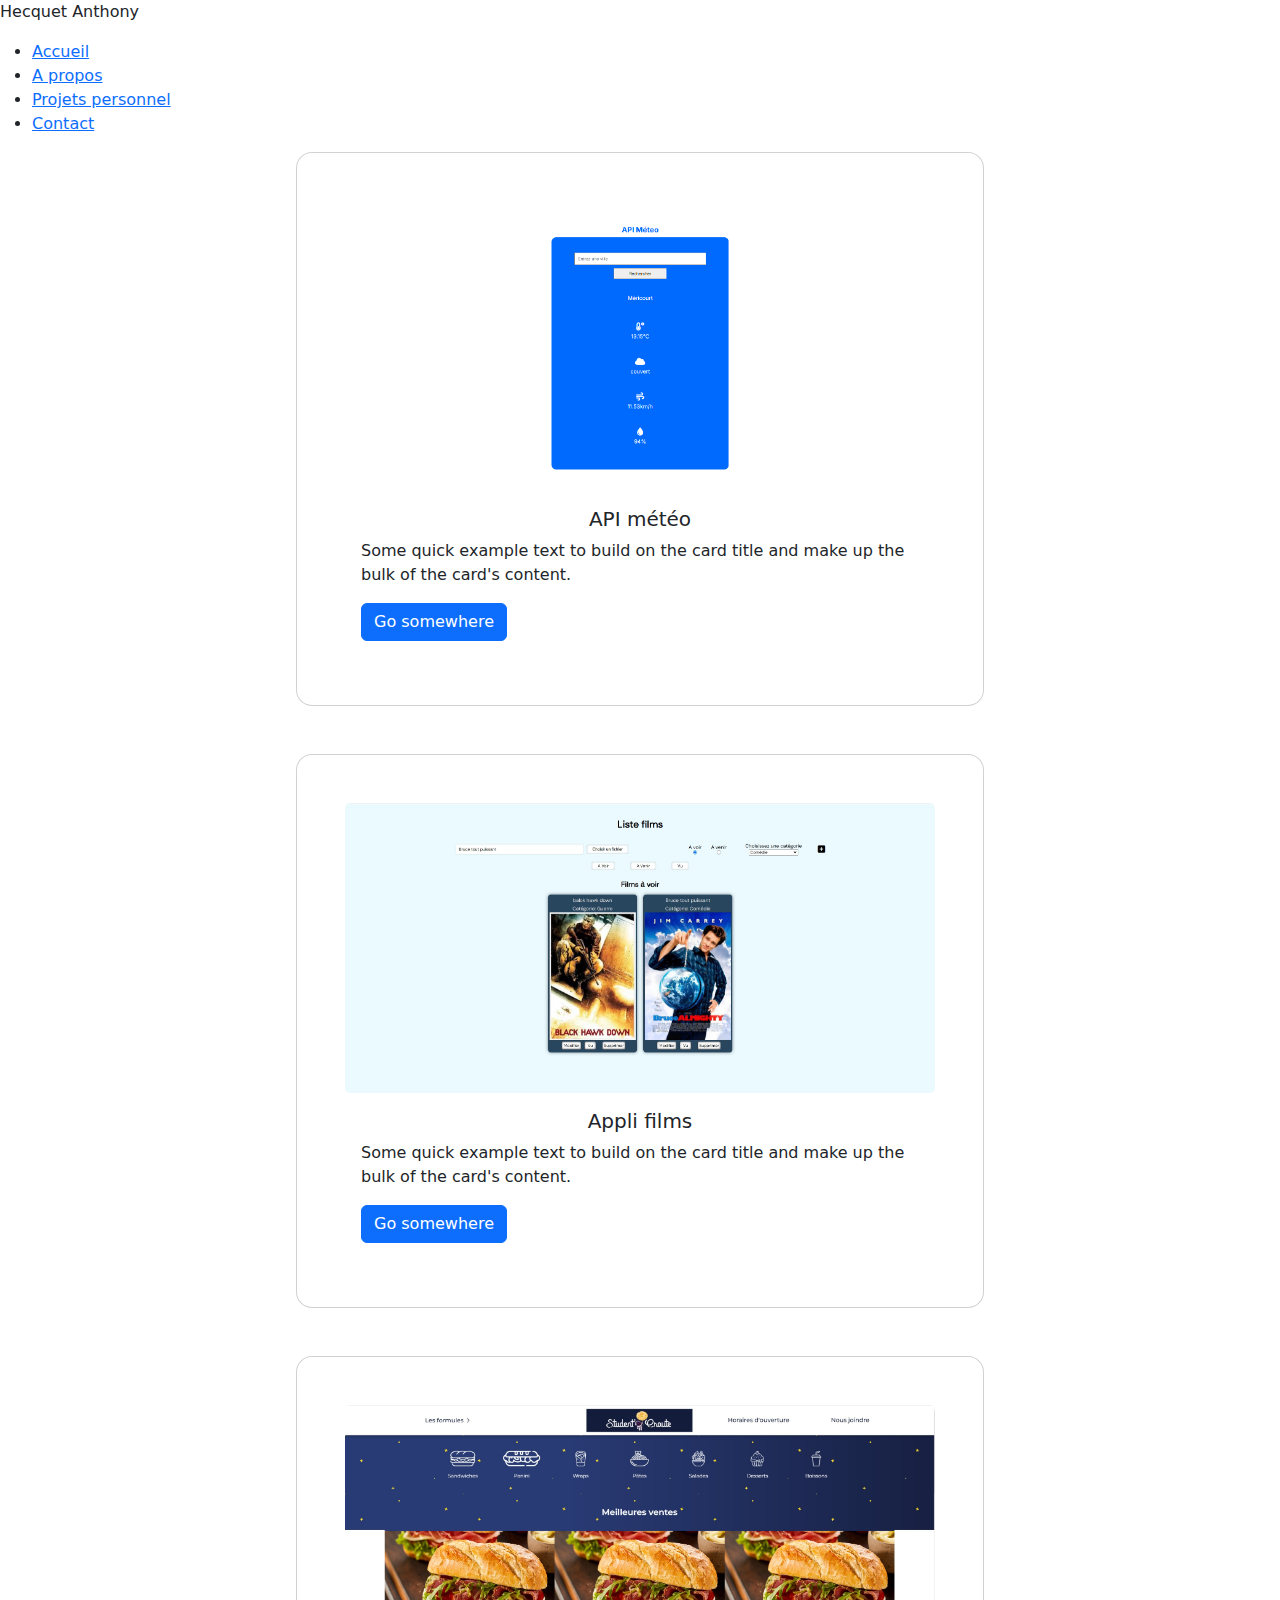
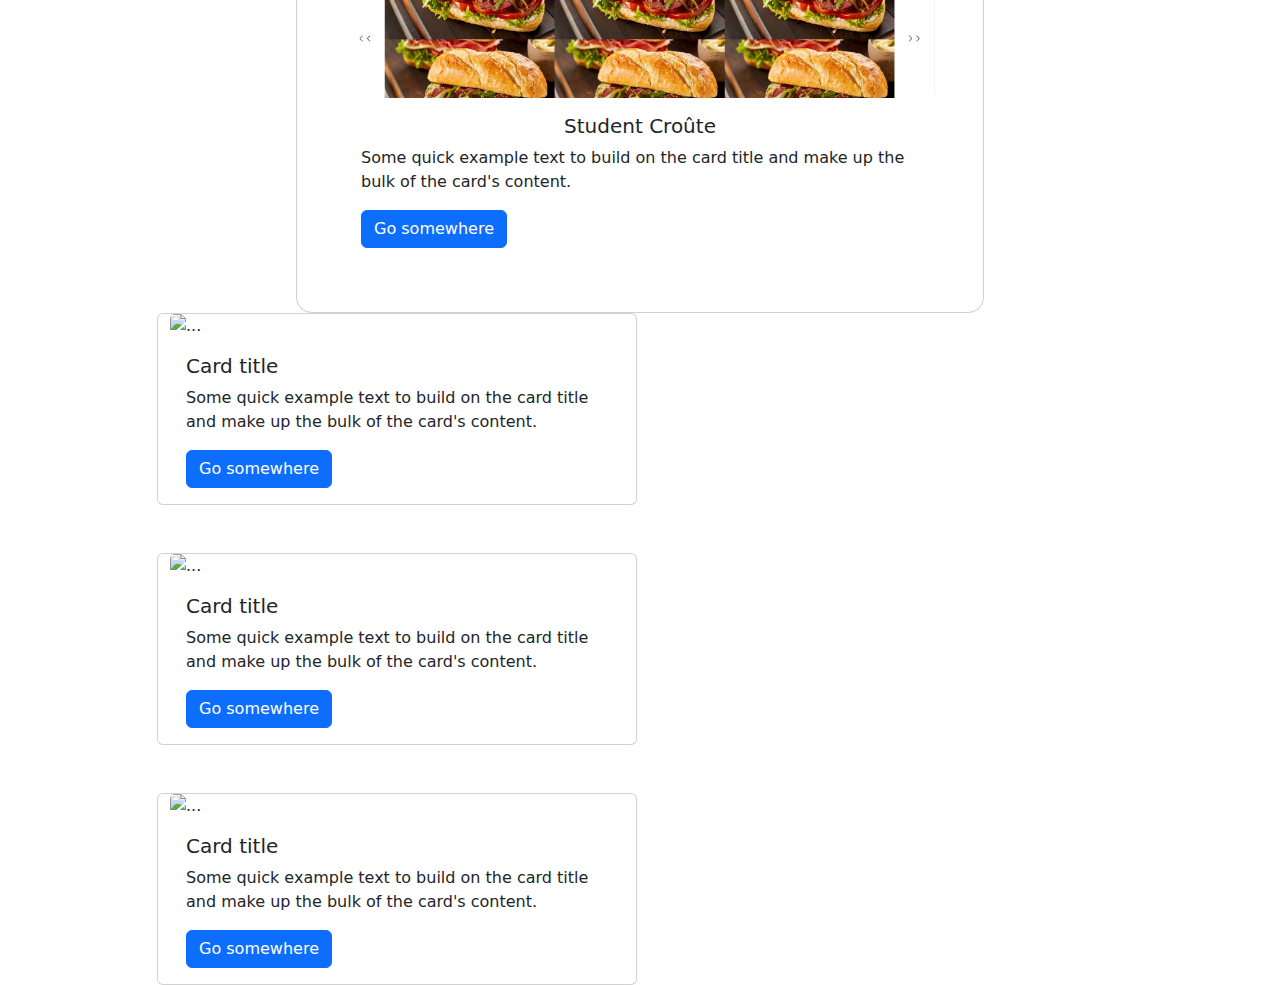
==== projets.html @ 363614ed "Création de la page mes projets" ====
<!DOCTYPE html>
<html lang="fr">
<head>
    <meta charset="UTF-8">
    <meta name="viewport" content="width=device-width, initial-scale=1.0">
    <title>Mes projets</title>

    <link rel="preconnect" href="https://fonts.googleapis.com">
    <link rel="preconnect" href="https://fonts.gstatic.com" crossorigin>
    <link href="https://fonts.googleapis.com/css2?family=Quantico:ital,wght@0,400;0,700;1,400;1,700&display=swap"
        rel="stylesheet">
        
    <link rel="stylesheet" href="css/projets.css">
    <link rel="stylesheet" href="https://cdn.jsdelivr.net/npm/bootstrap@5.3.3/dist/css/bootstrap.min.css">
    <script src="https://cdn.jsdelivr.net/npm/bootstrap@5.3.3/dist/js/bootstrap.bundle.min.js" defer></script>
</head>
<body>
    <header>
        <nav>
            <p class="nom">Hecquet <span class="prenom">Anthony</span></p>
            <ul class="menu">
                <li><a href="index.html">Accueil</a></li>
                <li><a href="propos.html">A propos</a></li>
                <li><a href="projets.html">Projets personnel</a></li>
                <li><a href="contact.html">Contact</a></li>
            </ul>
        </nav>
    </header>

    <main class="container-fluid d-flex flex-column justify-content-center align-items-center gap-5">
        <div class="tableau col-9 d-flex flex-column rounded-5">
            <div class="ligne row gap-5 justify-content-center">
                <div class="card rounded-4 p-5" style="width: 43rem;">
                  <img src="../img/api.png" class="card-img" alt="...">
                  <div class="card-body">
                    <h5 class="card-title text-wrap text-center">API météo</h5>
                    <p class="card-text">Some quick example text to build on the card title and make up the bulk of the card's content.</p>
                    <a href="#" class="btn btn-primary">Go somewhere</a>
                  </div>
                </div>
    
                <div class="card rounded-4 p-5" style="width: 43rem;">
                    <img src="../img/appli_film.jpg" class="card-img" alt="...">
                    <div class="card-body">
                      <h5 class="card-title text-wrap text-center">Appli films</h5>
                      <p class="card-text">Some quick example text to build on the card title and make up the bulk of the card's content.</p>
                      <a href="#" class="btn btn-primary">Go somewhere</a>
                    </div>
                  </div>
    
                  <div class="card rounded-4 p-5" style="width: 43rem;">
                    <img src="../img/student.jpg" class="card-img" alt="...">
                    <div class="card-body">
                      <h5 class="card-title text-wrap text-center">Student Croûte</h5>
                      <p class="card-text">Some quick example text to build on the card title and make up the bulk of the card's content.</p>
                      <a href="#" class="btn btn-primary">Go somewhere</a>
                    </div>
                  </div>
            </div>
    
            <div class="ligne row gap-5">
                <div class="card" style="width: 30rem;">
                  <img src="..." class="card-img-top" alt="...">
                  <div class="card-body">
                    <h5 class="card-title">Card title</h5>
                    <p class="card-text">Some quick example text to build on the card title and make up the bulk of the card's content.</p>
                    <a href="#" class="btn btn-primary">Go somewhere</a>
                  </div>
                </div>
    
                <div class="card" style="width: 30rem;">
                  <img src="..." class="card-img-top" alt="...">
                  <div class="card-body">
                    <h5 class="card-title">Card title</h5>
                    <p class="card-text">Some quick example text to build on the card title and make up the bulk of the card's content.</p>
                    <a href="#" class="btn btn-primary">Go somewhere</a>
                  </div>
                </div>
    
                <div class="card" style="width: 30rem;">
                  <img src="..." class="card-img-top" alt="...">
                  <div class="card-body">
                    <h5 class="card-title">Card title</h5>
                    <p class="card-text">Some quick example text to build on the card title and make up the bulk of the card's content.</p>
                    <a href="#" class="btn btn-primary">Go somewhere</a>
                    </div>
                </div>
            </div>
        </div>
        
    </main>
</body>
</html>
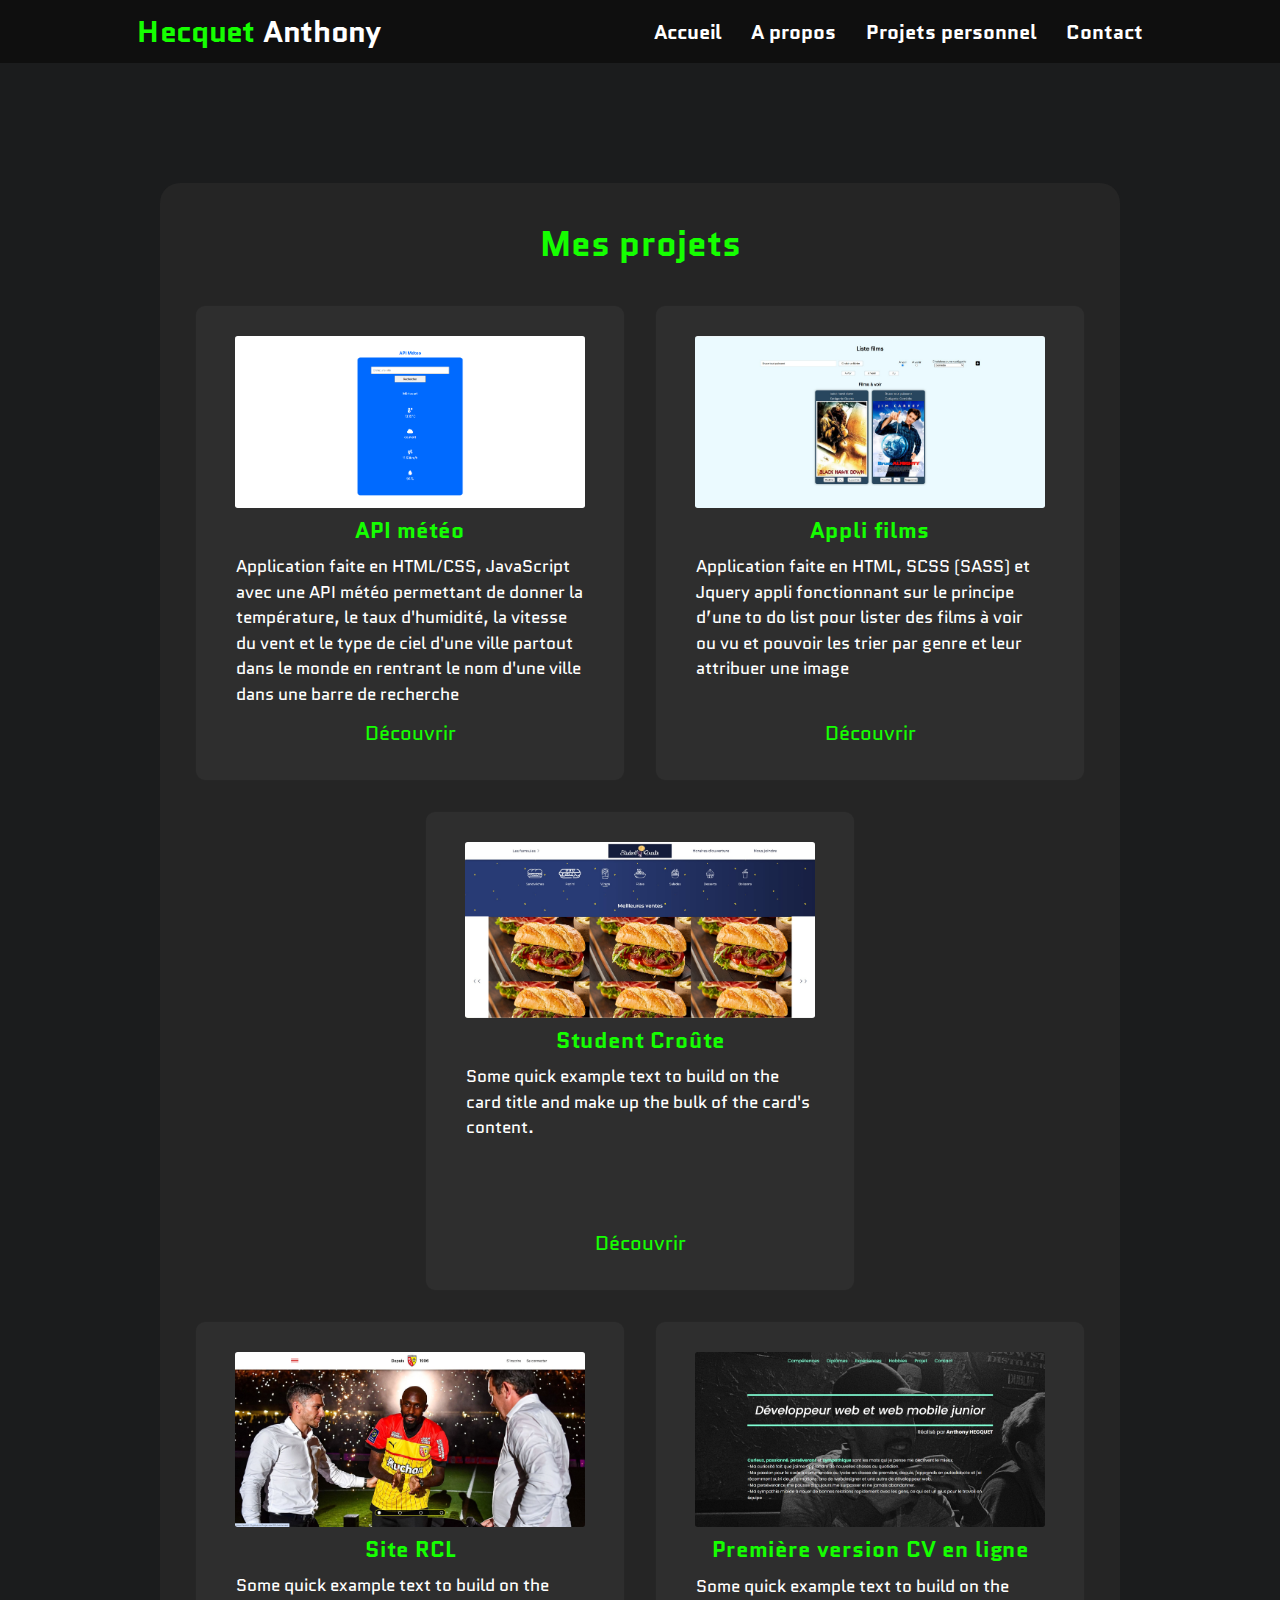
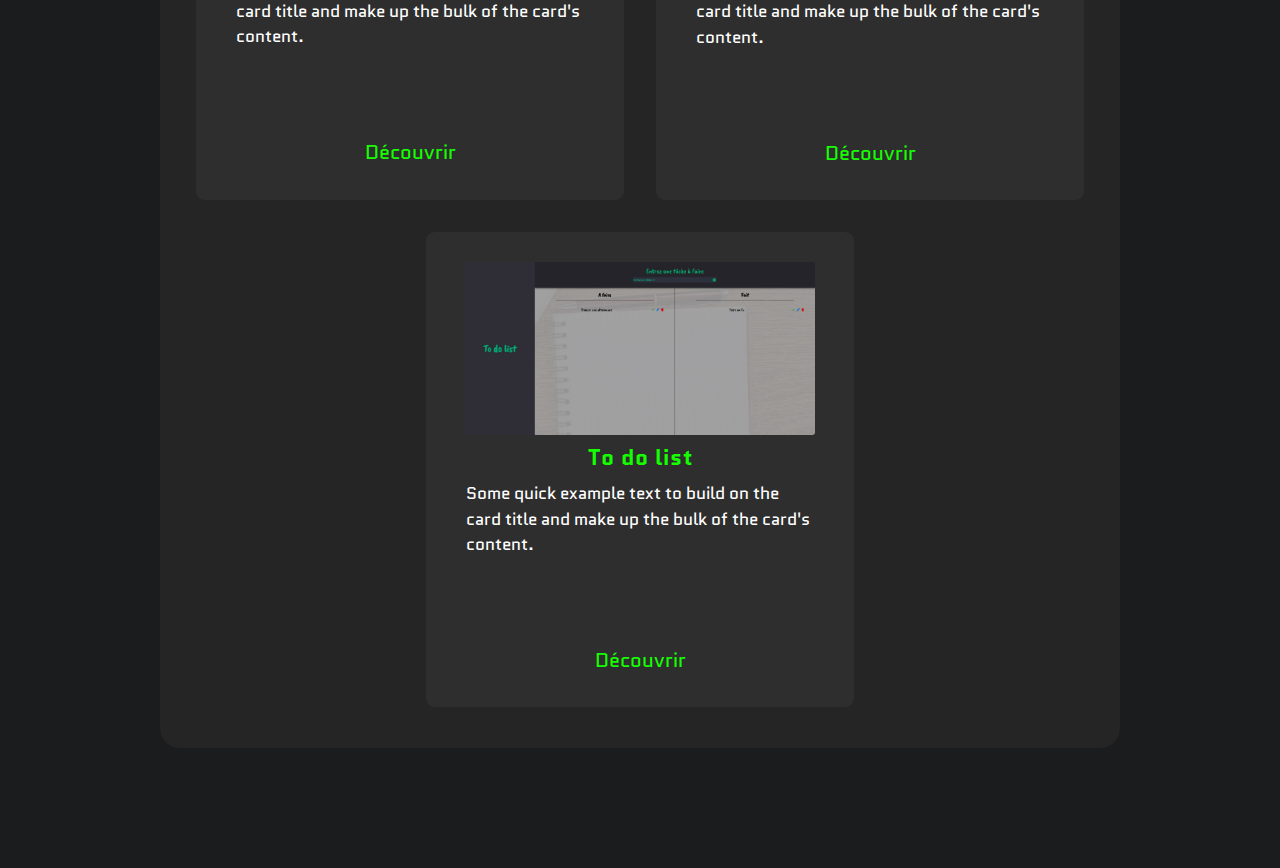
==== commit 87347e64: "h2, .ligne-1 et 2, card-body, card-text, .decouvrir" ====
--- a/projets.html
+++ b/projets.html
@@ -29,62 +29,68 @@
 
     <main class="container-fluid d-flex flex-column justify-content-center align-items-center gap-5">
         <div class="tableau col-9 d-flex flex-column rounded-5">
-            <div class="ligne row gap-5 justify-content-center">
+          <h2 class="text-center">Mes projets</h2>
+            <div class="ligne-1 row gap-5 justify-content-center">
                 <div class="card rounded-4 p-5" style="width: 43rem;">
                   <img src="../img/api.png" class="card-img" alt="...">
-                  <div class="card-body">
+                  <div class="card-body d-flex flex-column align-items-center justify-content-center">
                     <h5 class="card-title text-wrap text-center">API météo</h5>
-                    <p class="card-text">Some quick example text to build on the card title and make up the bulk of the card's content.</p>
-                    <a href="#" class="btn btn-primary">Go somewhere</a>
+                    <p class="card-text">Application faite en HTML/CSS, JavaScript avec une API météo permettant de donner la température, le taux d'humidité, la vitesse du vent et le type de ciel d'une ville partout dans le monde en
+                    rentrant le nom d'une ville dans une barre de recherche</p>
+                    <a href="https://anth0-12.github.io/API_Meteo/" class="decouvrir">Découvrir</a>
                   </div>
                 </div>
     
                 <div class="card rounded-4 p-5" style="width: 43rem;">
                     <img src="../img/appli_film.jpg" class="card-img" alt="...">
-                    <div class="card-body">
+                    <div class="card-body d-flex flex-column align-items-center justify-content-center">
                       <h5 class="card-title text-wrap text-center">Appli films</h5>
-                      <p class="card-text">Some quick example text to build on the card title and make up the bulk of the card's content.</p>
-                      <a href="#" class="btn btn-primary">Go somewhere</a>
+                      <p class="card-text">Application faite en HTML, SCSS (SASS) et Jquery appli fonctionnant sur le principe d’une to do list pour lister des films à voir ou vu et pouvoir les trier par genre et
+                      leur attribuer une image</p>
+                      <a href="https://anth0-12.github.io/appli_film/" class="decouvrir">Découvrir</a>
                     </div>
                   </div>
     
                   <div class="card rounded-4 p-5" style="width: 43rem;">
                     <img src="../img/student.jpg" class="card-img" alt="...">
-                    <div class="card-body">
+                    <div class="card-body d-flex flex-column align-items-center justify-content-center">
                       <h5 class="card-title text-wrap text-center">Student Croûte</h5>
                       <p class="card-text">Some quick example text to build on the card title and make up the bulk of the card's content.</p>
-                      <a href="#" class="btn btn-primary">Go somewhere</a>
+                      <a href="https://anth0-12.github.io/student-croute-v2/" class="decouvrir">Découvrir</a>
                     </div>
                   </div>
-            </div>
+              </div>
     
-            <div class="ligne row gap-5">
-                <div class="card" style="width: 30rem;">
-                  <img src="..." class="card-img-top" alt="...">
-                  <div class="card-body">
-                    <h5 class="card-title">Card title</h5>
-                    <p class="card-text">Some quick example text to build on the card title and make up the bulk of the card's content.</p>
-                    <a href="#" class="btn btn-primary">Go somewhere</a>
-                  </div>
+            <div class="ligne-2 row gap-5 justify-content-center">
+              <div class="card rounded-4 p-5" style="width: 43rem;">
+                <img src="../img/rcl.jpg" class="card-img" alt="...">
+                <div class="card-body d-flex flex-column align-items-center justify-content-center">
+                  <h5 class="card-title text-wrap text-center">Site RCL</h5>
+                  <p class="card-text">Some quick example text to build on the card title and make up the bulk of the card's
+                    content.</p>
+                  <a href="https://anth0-12.github.io/Projet-site-RCL/" class="decouvrir">Découvrir</a>
                 </div>
-    
-                <div class="card" style="width: 30rem;">
-                  <img src="..." class="card-img-top" alt="...">
-                  <div class="card-body">
-                    <h5 class="card-title">Card title</h5>
-                    <p class="card-text">Some quick example text to build on the card title and make up the bulk of the card's content.</p>
-                    <a href="#" class="btn btn-primary">Go somewhere</a>
-                  </div>
+              </div>
+            
+              <div class="card rounded-4 p-5" style="width: 43rem;">
+                <img src="../img/cv.jpg" class="card-img" alt="...">
+                <div class="card-body d-flex flex-column align-items-center justify-content-center">
+                  <h5 class="card-title text-wrap text-center">Première version CV en ligne</h5>
+                  <p class="card-text">Some quick example text to build on the card title and make up the bulk of the card's
+                    content.</p>
+                  <a href="https://anth0-12.github.io/Mon-CV/" class="decouvrir">Découvrir</a>
                 </div>
-    
-                <div class="card" style="width: 30rem;">
-                  <img src="..." class="card-img-top" alt="...">
-                  <div class="card-body">
-                    <h5 class="card-title">Card title</h5>
-                    <p class="card-text">Some quick example text to build on the card title and make up the bulk of the card's content.</p>
-                    <a href="#" class="btn btn-primary">Go somewhere</a>
-                    </div>
+              </div>
+            
+              <div class="card rounded-4 p-5" style="width: 43rem;">
+                <img src="../img/to_do_list.jpg" class="card-img" alt="...">
+                <div class="card-body d-flex flex-column align-items-center justify-content-center">
+                  <h5 class="card-title text-wrap text-center">To do list</h5>
+                  <p class="card-text">Some quick example text to build on the card title and make up the bulk of the card's
+                    content.</p>
+                  <a href="https://anth0-12.github.io/to-do-list/" class="decouvrir">Découvrir</a>
                 </div>
+              </div>
             </div>
         </div>
         
--- a/css/projets.css
+++ b/css/projets.css
@@ -0,0 +1,120 @@
+*{
+    margin: 0 !important;
+    padding: 0 !important;
+    box-sizing: border-box !important;
+    font-family: 'Quantico', sans-serif !important;
+    text-decoration: none !important;
+}
+
+html {
+    scroll-behavior: smooth !important;
+    font-size: 62.5% !important; /* 1rem = 10px */
+}
+
+body {
+    background-color: #1b1c1d !important;
+}
+
+header {
+    background-color: #0f0f0f;
+
+    display: flex;
+    justify-content: center;
+    align-items: center;
+
+    position: sticky;
+    top: 0;
+    z-index: 1;
+
+    height: 7vh;
+    width: 100vw;
+}
+
+    nav {
+        display: flex;
+        justify-content: space-around;
+        align-items: center;
+
+        width: 100vw;
+    }
+        .nom {
+            color: #15ff00;
+            font-size: 3rem;
+            font-weight: bold;
+        }
+        .prenom {
+            color: #fff;
+            font-size: 3rem;
+            font-weight: bold;
+        }
+
+        .menu {
+            display: flex;
+            gap: 3rem;
+
+            list-style: none;
+
+            font-size: 2rem;
+            font-weight: bold;
+
+            cursor: pointer;
+        }
+            .menu li a{
+                color: #fff;
+            }
+            .menu li a:hover {
+                color: #15ff00;
+                border-bottom: #15ff00 solid 2px;
+            }
+
+.container-fluid {
+    padding: 12rem 0 12rem 0 !important;
+}
+.tableau {
+    background-color: #252525 !important;
+}
+.tableau h2 {
+    color: #15ff00 !important;
+    font-size: 3.5rem !important;
+    font-weight: bold !important;
+
+    padding: 4rem !important;  
+}
+.ligne-1 {
+    padding: 0rem 0 1.5rem 0 !important;
+}
+.ligne-2 {
+    padding: 1.5rem 0 4rem 0 !important;
+}
+.card{
+    background-color: rgba(49, 49, 49, 0.8) !important;
+    display: flex !important;
+    justify-content: center !important;
+    align-items: center !important;
+}
+.card-img {
+    width: 95% !important;
+}
+.card-title {
+    color: #15ff00 !important;
+    font-size: 2.2rem !important;
+    font-weight: bold !important;
+
+    padding: 1rem 0 1rem 0 !important;
+}
+.card-text {
+    height: 18vh !important;
+    color: #fff !important;
+    font-size: 1.7rem !important;
+
+    padding: 0 1rem 2rem 1rem !important;
+}
+.decouvrir {
+    color: #15ff00 !important;
+    font-size: 2rem !important;
+
+    padding: 0.2rem 1rem 0.2rem 1rem !important;
+}
+.decouvrir:hover {
+    color: #ffffff !important;
+}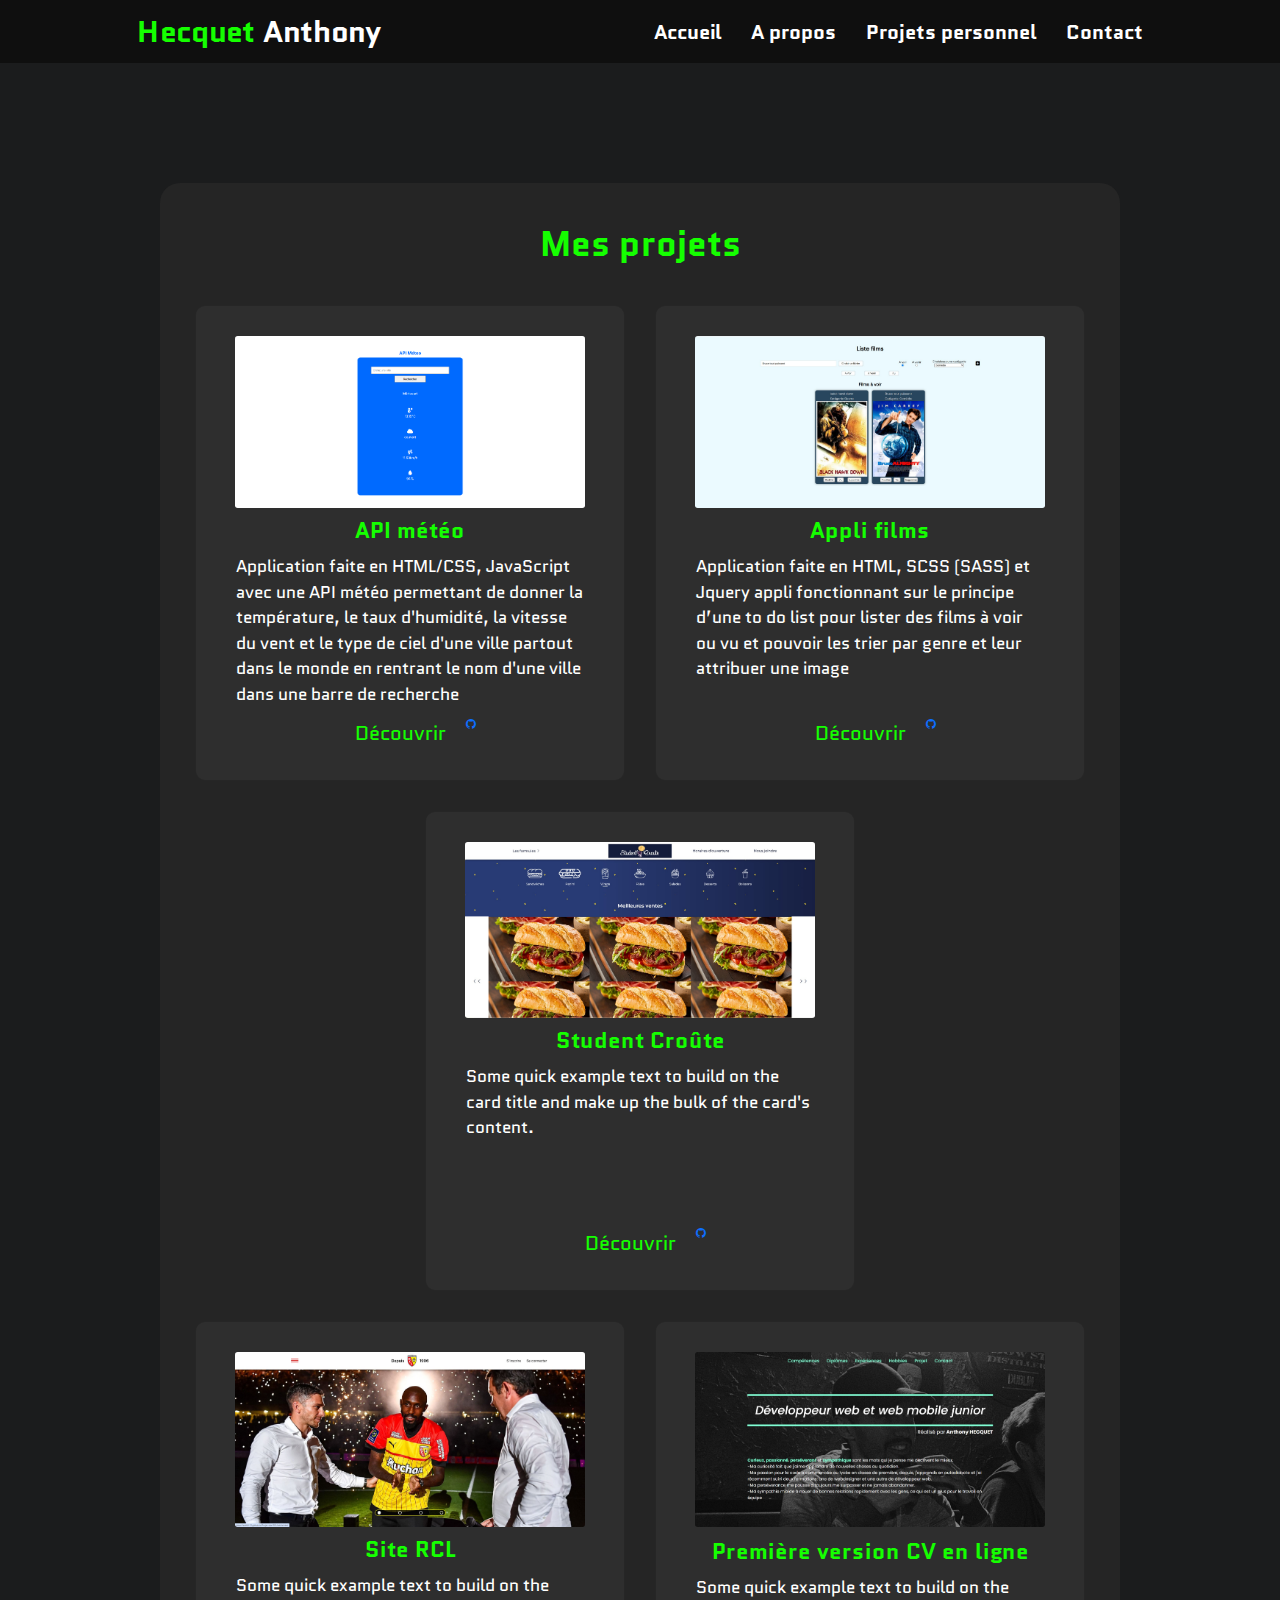
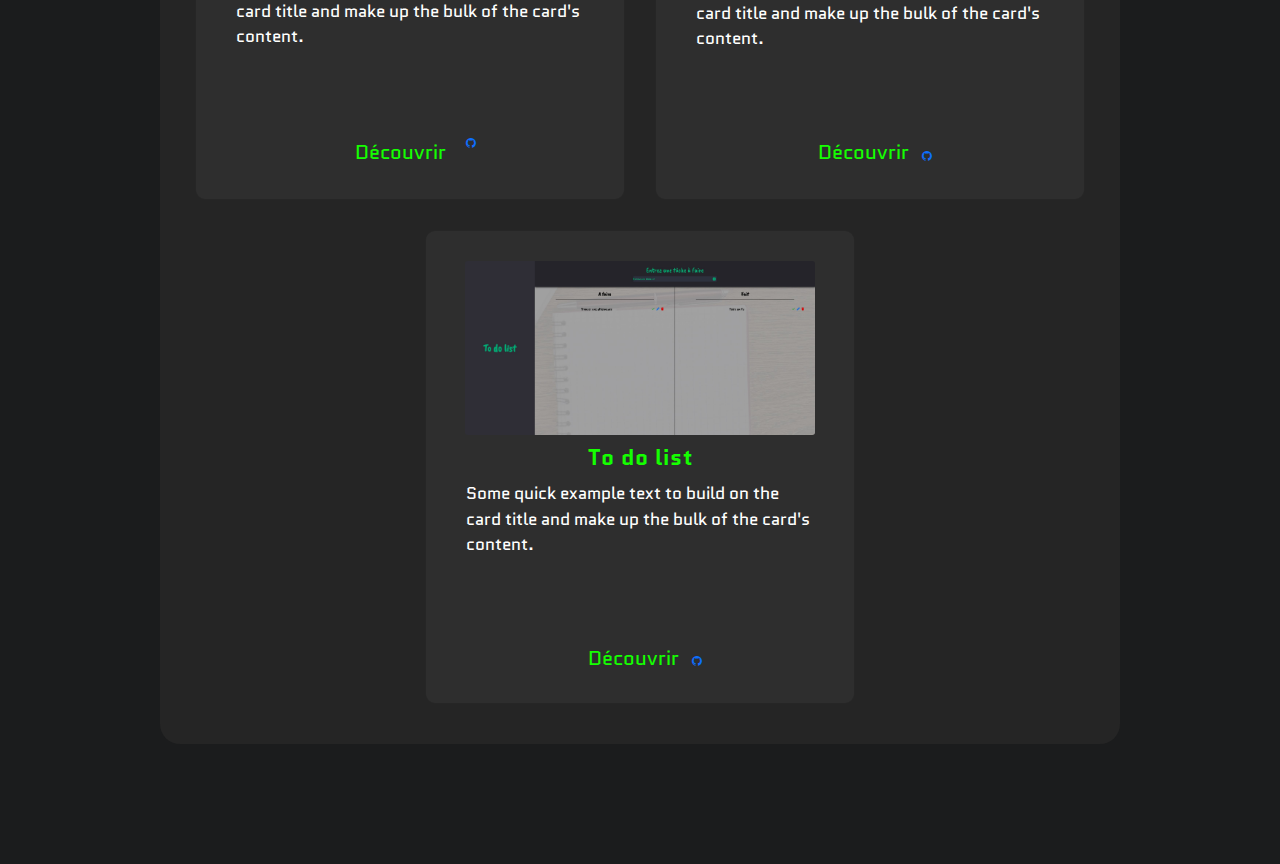
==== commit 27984b9e: "Ajout icone bootstrap" ====
--- a/projets.html
+++ b/projets.html
@@ -5,14 +5,18 @@
     <meta name="viewport" content="width=device-width, initial-scale=1.0">
     <title>Mes projets</title>
 
+    <link rel="stylesheet" href="css/projets.css">
+    <script src="script.js" defer></script>
+    
+    <link rel="stylesheet" href="https://cdn.jsdelivr.net/npm/bootstrap@5.3.3/dist/css/bootstrap.min.css">
+    <script src="https://cdn.jsdelivr.net/npm/bootstrap@5.3.3/dist/js/bootstrap.bundle.min.js" defer></script>
+    
     <link rel="preconnect" href="https://fonts.googleapis.com">
     <link rel="preconnect" href="https://fonts.gstatic.com" crossorigin>
     <link href="https://fonts.googleapis.com/css2?family=Quantico:ital,wght@0,400;0,700;1,400;1,700&display=swap"
         rel="stylesheet">
-        
-    <link rel="stylesheet" href="css/projets.css">
-    <link rel="stylesheet" href="https://cdn.jsdelivr.net/npm/bootstrap@5.3.3/dist/css/bootstrap.min.css">
-    <script src="https://cdn.jsdelivr.net/npm/bootstrap@5.3.3/dist/js/bootstrap.bundle.min.js" defer></script>
+
+    <link rel="stylesheet" href="https://cdn.jsdelivr.net/npm/bootstrap-icons@1.11.3/font/bootstrap-icons.min.css">
 </head>
 <body>
     <header>
@@ -37,7 +41,10 @@
                     <h5 class="card-title text-wrap text-center">API météo</h5>
                     <p class="card-text">Application faite en HTML/CSS, JavaScript avec une API météo permettant de donner la température, le taux d'humidité, la vitesse du vent et le type de ciel d'une ville partout dans le monde en
                     rentrant le nom d'une ville dans une barre de recherche</p>
-                    <a href="https://anth0-12.github.io/API_Meteo/" class="decouvrir">Découvrir</a>
+                    <div class="d-flex gap-3">
+                      <a href="https://anth0-12.github.io/API_Meteo/" class="decouvrir">Découvrir</a>
+                      <a href="https://github.com/Anth0-12/API_Meteo" class="github"><i class="bi bi-github"></i></a>
+                    </div>
                   </div>
                 </div>
     
@@ -47,7 +54,11 @@
                       <h5 class="card-title text-wrap text-center">Appli films</h5>
                       <p class="card-text">Application faite en HTML, SCSS (SASS) et Jquery appli fonctionnant sur le principe d’une to do list pour lister des films à voir ou vu et pouvoir les trier par genre et
                       leur attribuer une image</p>
-                      <a href="https://anth0-12.github.io/appli_film/" class="decouvrir">Découvrir</a>
+                      <div class="d-flex gap-3">
+                        <a href="https://anth0-12.github.io/appli_film/" class="decouvrir">Découvrir</a>
+                        <a href="https://github.com/Anth0-12/appli_film" class="github"><i class="bi bi-github"></i></a>
+                      </div>
+                      
                     </div>
                   </div>
     
@@ -56,7 +67,10 @@
                     <div class="card-body d-flex flex-column align-items-center justify-content-center">
                       <h5 class="card-title text-wrap text-center">Student Croûte</h5>
                       <p class="card-text">Some quick example text to build on the card title and make up the bulk of the card's content.</p>
-                      <a href="https://anth0-12.github.io/student-croute-v2/" class="decouvrir">Découvrir</a>
+                      <div class="d-flex gap-3">
+                        <a href="https://anth0-12.github.io/student-croute-v2/" class="decouvrir">Découvrir</a>
+                        <a href="https://github.com/Anth0-12/student-croute-v2" class="github"><i class="bi bi-github"></i></a>
+                      </div>
                     </div>
                   </div>
               </div>
@@ -68,7 +82,10 @@
                   <h5 class="card-title text-wrap text-center">Site RCL</h5>
                   <p class="card-text">Some quick example text to build on the card title and make up the bulk of the card's
                     content.</p>
-                  <a href="https://anth0-12.github.io/Projet-site-RCL/" class="decouvrir">Découvrir</a>
+                    <div class="d-flex gap-3">
+                      <a href="https://anth0-12.github.io/Projet-site-RCL/" class="decouvrir">Découvrir</a>
+                      <a href="https://github.com/Anth0-12/Projet-site-RCL" class="github"><i class="bi bi-github"></i></a>
+                    </div>
                 </div>
               </div>
             
@@ -78,7 +95,10 @@
                   <h5 class="card-title text-wrap text-center">Première version CV en ligne</h5>
                   <p class="card-text">Some quick example text to build on the card title and make up the bulk of the card's
                     content.</p>
-                  <a href="https://anth0-12.github.io/Mon-CV/" class="decouvrir">Découvrir</a>
+                    <div>
+                      <a href="https://anth0-12.github.io/Mon-CV/" class="decouvrir">Découvrir</a>
+                      <a href="https://github.com/Anth0-12/Mon-CV" class="github"><i class="bi bi-github"></i></a>
+                    </div>
                 </div>
               </div>
             
@@ -88,7 +108,10 @@
                   <h5 class="card-title text-wrap text-center">To do list</h5>
                   <p class="card-text">Some quick example text to build on the card title and make up the bulk of the card's
                     content.</p>
-                  <a href="https://anth0-12.github.io/to-do-list/" class="decouvrir">Découvrir</a>
+                    <div>
+                      <a href="https://anth0-12.github.io/to-do-list/" class="decouvrir">Découvrir</a>
+                      <a href="https://github.com/Anth0-12/to-do-list" class="github"><i class="bi bi-github"></i></a>
+                    </div>
                 </div>
               </div>
             </div>
